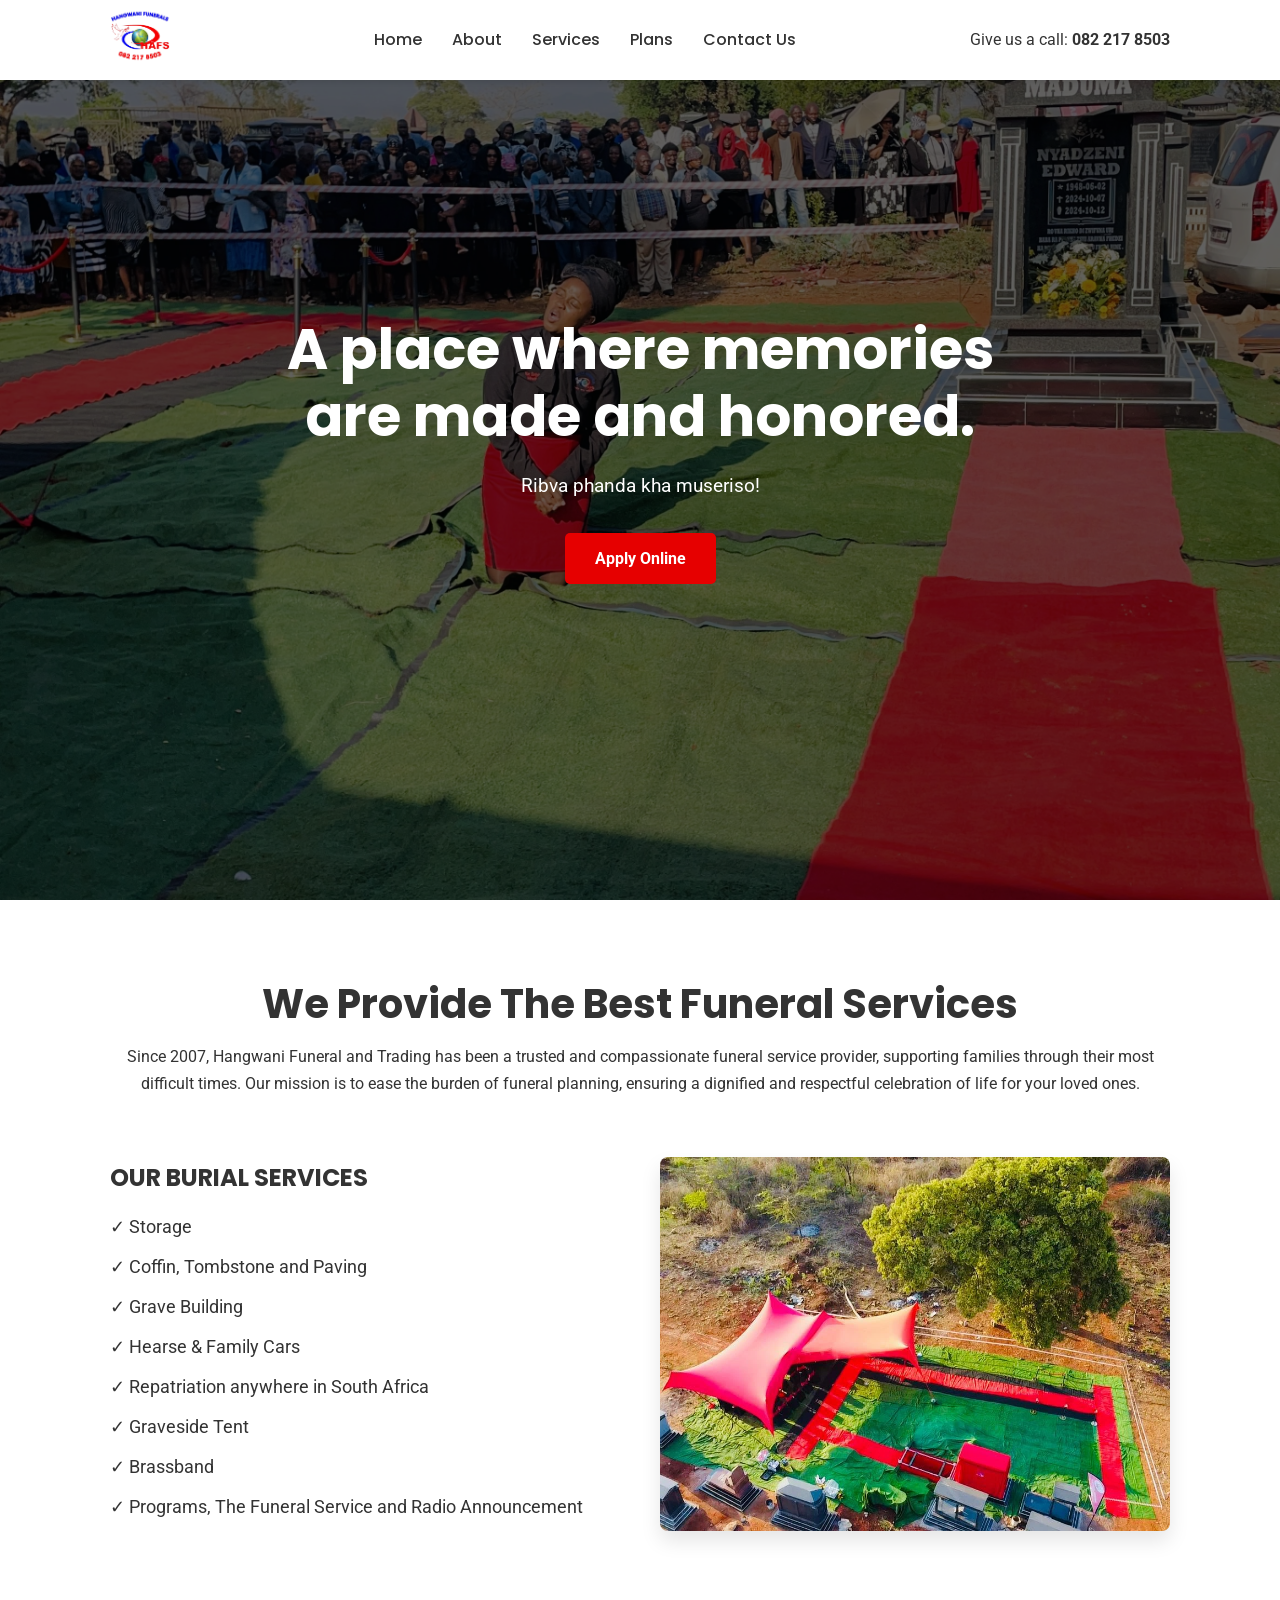
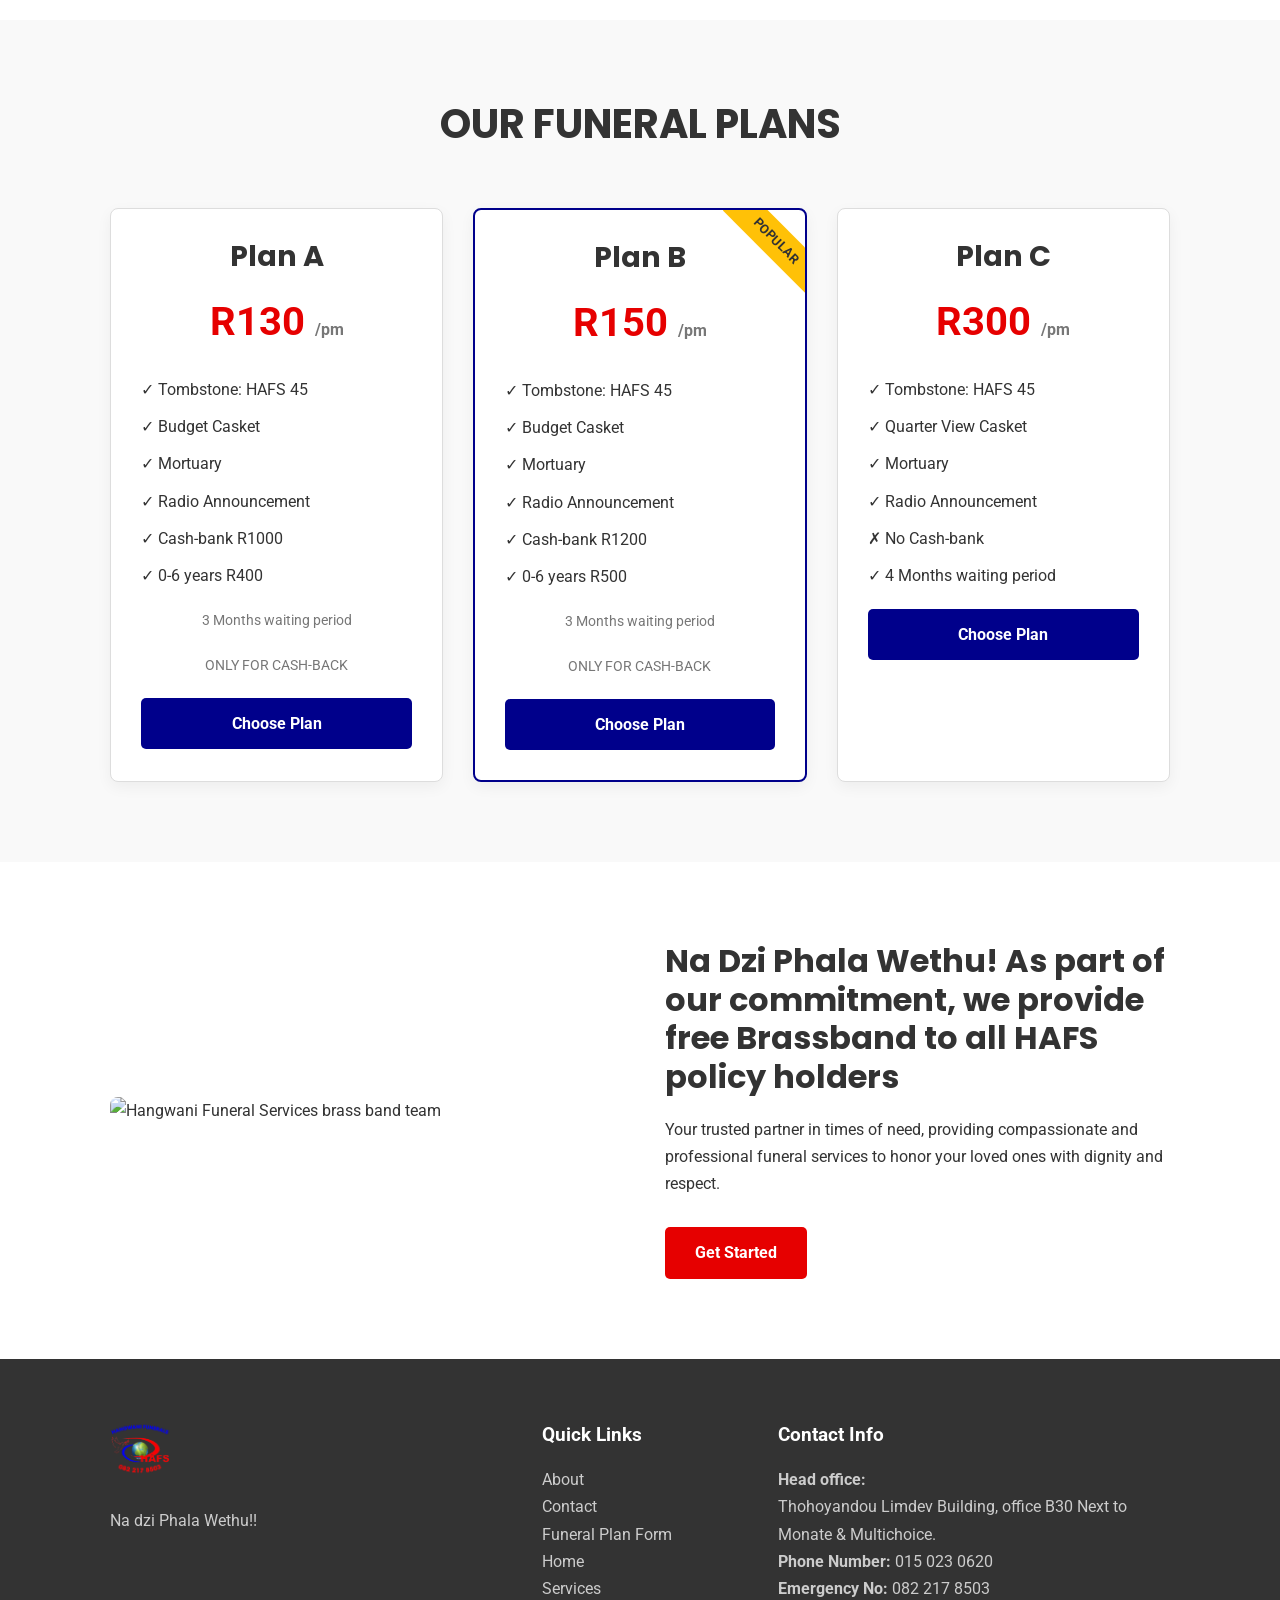
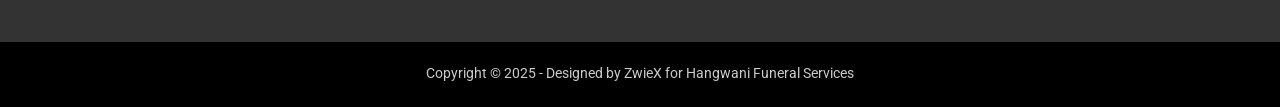
==== index.html @ 702207dd "first commit" ====
<!DOCTYPE html>
<html lang="en">
  <head>
    <meta charset="UTF-8" />
    <meta name="viewport" content="width=device-width, initial-scale=1.0" />
    <title>
      Hangwani Funeral And Trading - A place where memories are made and honored
    </title>
    <link rel="stylesheet" href="styles.css" />
    <!-- Google Fonts for better typography -->
    <link rel="preconnect" href="https://fonts.googleapis.com" />
    <link rel="preconnect" href="https://fonts.gstatic.com" crossorigin />
    <link
      href="https://fonts.googleapis.com/css2?family=Poppins:wght@400;500;700&family=Roboto:wght@400;700&display=swap"
      rel="stylesheet"
    />
  </head>
  <body>
    <!-- =========== Header =========== -->
    <header>
      <div class="container">
        <a href="#" class="logo">
          <img src="images/hangwanifuneral.webp" alt="Hangwani Funerals Logo" />
        </a>
        <nav class="main-nav">
          <ul>
            <li><a href="#home">Home</a></li>
            <li><a href="#about">About</a></li>
            <li><a href="#services">Services</a></li>
            <li><a href="#plans">Plans</a></li>
            <li><a href="contact.html">Contact Us</a></li>
          </ul>
        </nav>
        <div class="header-contact">
          <span>Give us a call: <strong>082 217 8503</strong></span>
        </div>
        <button class="hamburger" id="hamburger-menu">
          <span></span>
          <span></span>
          <span></span>
        </button>
      </div>
    </header>

    <main>
      <!-- =========== Hero Section =========== -->
      <section class="hero" id="home">
        <div class="hero-overlay"></div>
        <div class="hero-content">
          <h1>A place where memories are made and honored.</h1>
          <p>Ribva phanda kha museriso!</p>
          <a href="apply.html" class="btn btn-primary">Apply Online</a>
        </div>
      </section>

      <!-- =========== Services Section =========== -->
      <section class="services" id="services">
        <div class="container">
          <div class="section-title">
            <h2>We Provide The Best Funeral Services</h2>
            <p>
              Since 2007, Hangwani Funeral and Trading has been a trusted and
              compassionate funeral service provider, supporting families
              through their most difficult times. Our mission is to ease the
              burden of funeral planning, ensuring a dignified and respectful
              celebration of life for your loved ones.
            </p>
          </div>
          <div class="services-content">
            <div class="services-list">
              <h3>OUR BURIAL SERVICES</h3>
              <ul>
                <li>✓ Storage</li>
                <li>✓ Coffin, Tombstone and Paving</li>
                <li>✓ Grave Building</li>
                <li>✓ Hearse & Family Cars</li>
                <li>✓ Repatriation anywhere in South Africa</li>
                <li>✓ Graveside Tent</li>
                <li>✓ Brassband</li>
                <li>✓ Programs, The Funeral Service and Radio Announcement</li>
              </ul>
            </div>
            <div class="services-image">
              <img
                src="images/WhatsApp Image 2024-10-18 at 20.25.30_d6463562.webp"
                alt="Funeral service setup with red tent"
              />
            </div>
          </div>
        </div>
      </section>

      <!-- =========== Funeral Plans Section =========== -->
      <section class="plans" id="plans">
        <div class="container">
          <div class="section-title">
            <h2>OUR FUNERAL PLANS</h2>
          </div>
          <div class="plans-grid">
            <!-- Plan A -->
            <div class="plan-card">
              <h3>Plan A</h3>
              <p class="price">R130 <span>/pm</span></p>
              <ul class="benefits">
                <li>✓ Tombstone: HAFS 45</li>
                <li>✓ Budget Casket</li>
                <li>✓ Mortuary</li>
                <li>✓ Radio Announcement</li>
                <li>✓ Cash-bank R1000</li>
                <li>✓ 0-6 years R400</li>
              </ul>
              <div class="waiting-period">3 Months waiting period</div>
              <div class="cash-back-note">ONLY FOR CASH-BACK</div>
              <a href="#" class="btn btn-secondary">Choose Plan</a>
            </div>
            <!-- Plan B - Popular -->
            <div class="plan-card popular">
              <span class="popular-badge">POPULAR</span>
              <h3>Plan B</h3>
              <p class="price">R150 <span>/pm</span></p>
              <ul class="benefits">
                <li>✓ Tombstone: HAFS 45</li>
                <li>✓ Budget Casket</li>
                <li>✓ Mortuary</li>
                <li>✓ Radio Announcement</li>
                <li>✓ Cash-bank R1200</li>
                <li>✓ 0-6 years R500</li>
              </ul>
              <div class="waiting-period">3 Months waiting period</div>
              <div class="cash-back-note">ONLY FOR CASH-BACK</div>
              <a href="#" class="btn btn-secondary">Choose Plan</a>
            </div>
            <!-- Plan C -->
            <div class="plan-card">
              <h3>Plan C</h3>
              <p class="price">R300 <span>/pm</span></p>
              <ul class="benefits">
                <li>✓ Tombstone: HAFS 45</li>
                <li>✓ Quarter View Casket</li>
                <li>✓ Mortuary</li>
                <li>✓ Radio Announcement</li>
                <li>✗ No Cash-bank</li>
                <li>✓ 4 Months waiting period</li>
              </ul>
              <a href="#" class="btn btn-secondary">Choose Plan</a>
            </div>
          </div>
        </div>
      </section>

      <!-- =========== Commitment Section =========== -->
      <section class="commitment" id="about">
        <div class="container commitment-content">
          <div class="commitment-image">
            <img
              src="images/BUT_9714.webp"
              alt="Hangwani Funeral Services brass band team"
            />
          </div>
          <div class="commitment-text">
            <h2>
              Na Dzi Phala Wethu! As part of our commitment, we provide free
              Brassband to all HAFS policy holders
            </h2>
            <p>
              Your trusted partner in times of need, providing compassionate and
              professional funeral services to honor your loved ones with
              dignity and respect.
            </p>
            <a href="apply.html" class="btn btn-primary">Get Started</a>
          </div>
        </div>
      </section>
    </main>

    <!-- =========== Footer =========== -->
    <footer>
      <div class="container footer-grid">
        <div class="footer-about">
          <img
            src="images/hangwanifuneral.webp"
            alt="Hangwani Funerals Logo"
            class="footer-logo"
          />
          <p>Na dzi Phala Wethu!!</p>
        </div>
        <div class="footer-links">
          <h4>Quick Links</h4>
          <ul>
            <li><a href="#about">About</a></li>
            <li><a href="contact.html">Contact</a></li>
            <li><a href="#plans">Funeral Plan Form</a></li>
            <li><a href="#home">Home</a></li>
            <li><a href="#services">Services</a></li>
          </ul>
        </div>
        <div class="footer-contact">
          <h4>Contact Info</h4>
          <p>
            <strong>Head office:</strong><br />
            Thohoyandou Limdev Building, office B30 Next to Monate &
            Multichoice.
          </p>
          <p><strong>Phone Number:</strong> 015 023 0620</p>
          <p><strong>Emergency No:</strong> 082 217 8503</p>
        </div>
      </div>
      <div class="copyright">
        <p>
          Copyright © 2025 - Designed by ZwieX for Hangwani Funeral Services
        </p>
      </div>
    </footer>

    <script src="script.js"></script>
  </body>
</html>
---- styles.css ----
/* =========== General Styles & Variables =========== */
:root {
    --primary-color: #E60000; /* Bright Red */
    --secondary-color: #00008B; /* Dark Blue for buttons */
    --dark-color: #333;
    --light-color: #ffffff;
    --bg-light-gray: #f9f9f9;
    --text-font: 'Roboto', sans-serif;
    --heading-font: 'Poppins', sans-serif;
}

* {
    margin: 0;
    padding: 0;
    box-sizing: border-box;
}

body {
    font-family: var(--text-font);
    line-height: 1.7;
    color: var(--dark-color);
}

.container {
    max-width: 1100px;
    margin: 0 auto;
    padding: 0 20px;
}

h1, h2, h3 {
    font-family: var(--heading-font);
    font-weight: 700;
    line-height: 1.2;
}

.section-title {
    text-align: center;
    margin-bottom: 60px;
}

.section-title h2 {
    font-size: 2.5rem;
    margin-bottom: 15px;
}

.btn {
    display: inline-block;
    text-decoration: none;
    padding: 12px 30px;
    border-radius: 5px;
    font-weight: 700;
    transition: transform 0.3s ease, background-color 0.3s ease;
    text-align: center;
}

.btn-primary {
    background-color: var(--primary-color);
    color: var(--light-color);
}

.btn-primary:hover {
    background-color: #c00000;
    transform: translateY(-3px);
}

.btn-secondary {
    background-color: var(--secondary-color);
    color: var(--light-color);
    width: 100%;
}

.btn-secondary:hover {
    background-color: #00005a;
    transform: translateY(-3px);
}


/* =========== Header =========== */
header {
    background-color: var(--light-color);
    box-shadow: 0 2px 5px rgba(0, 0, 0, 0.1);
    position: fixed;
    width: 100%;
    top: 0;
    z-index: 1000;
}

header .container {
    display: flex;
    justify-content: space-between;
    align-items: center;
    height: 80px;
}

.logo img { height: 60px; }
.main-nav ul { list-style: none; display: flex; }
.main-nav ul li { margin-left: 30px; }
.main-nav ul li a { text-decoration: none; color: var(--dark-color); font-weight: 500; font-family: var(--heading-font); transition: color 0.3s ease; }
.main-nav ul li a:hover, .main-nav ul li a.active { color: var(--primary-color); }
.header-contact { font-size: 1rem; }
.hamburger { display: none; background: none; border: none; cursor: pointer; z-index: 1001; }
.hamburger span { display: block; width: 25px; height: 3px; background-color: var(--dark-color); margin: 5px 0; transition: 0.4s; }


/* =========== Hero Section =========== */
.hero {
    position: relative;
    height: 100vh;
    background: url('images/IMG_9068[2].webp') no-repeat center center/cover;
    display: flex;
    justify-content: center;
    align-items: center;
    text-align: center;
    color: var(--light-color);
    padding: 0 20px;
}

.hero-overlay {
    position: absolute;
    top: 0;
    left: 0;
    width: 100%;
    height: 100%;
    background-color: rgba(0, 0, 0, 0.6);
}

.hero-content { position: relative; z-index: 1; max-width: 800px; }
.hero h1 { font-size: 3.5rem; margin-bottom: 20px; }
.hero p { font-size: 1.2rem; margin-bottom: 30px; }


/* =========== Services Section =========== */
.services { padding: 80px 0; }
.services-content { display: grid; grid-template-columns: 1fr 1fr; gap: 40px; align-items: center; }
.services-list h3 { font-size: 1.5rem; margin-bottom: 20px; }
.services-list ul { list-style: none; }
.services-list ul li { margin-bottom: 10px; font-size: 1.1rem; }
.services-image img { width: 100%; border-radius: 8px; box-shadow: 0 10px 20px rgba(0,0,0,0.1); }


/* =========== Plans Section =========== */
.plans { padding: 80px 0; background-color: var(--bg-light-gray); }
.plans-grid { display: grid; grid-template-columns: repeat(3, 1fr); gap: 30px; }
.plan-card {
    background: var(--light-color);
    border: 1px solid #ddd;
    border-radius: 8px;
    padding: 30px;
    text-align: center;
    box-shadow: 0 5px 15px rgba(0,0,0,0.05);
    transition: transform 0.3s ease, box-shadow 0.3s ease;
    position: relative;
    overflow: hidden;
}

.plan-card:hover {
    transform: translateY(-10px);
    box-shadow: 0 15px 30px rgba(0,0,0,0.1);
}

.plan-card.popular { border: 2px solid var(--secondary-color); }
.popular-badge {
    position: absolute;
    top: 15px;
    right: -30px;
    background: #ffc107;
    color: var(--dark-color);
    padding: 5px 30px;
    font-size: 0.8rem;
    font-weight: 700;
    transform: rotate(45deg);
}

.plan-card h3 { font-size: 1.8rem; margin-bottom: 15px; }
.plan-card .price { font-size: 2.5rem; font-weight: 700; color: var(--primary-color); margin-bottom: 20px; }
.plan-card .price span { font-size: 1rem; color: #777; }
.plan-card .benefits { list-style: none; margin-bottom: 20px; text-align: left; }
.plan-card .benefits li { margin-bottom: 10px; }
.plan-card .waiting-period, .plan-card .cash-back-note { font-size: 0.9rem; color: #777; margin-bottom: 20px; }


/* =========== Commitment Section =========== */
.commitment { padding: 80px 0; }
.commitment-content { display: grid; grid-template-columns: 1fr 1fr; gap: 50px; align-items: center; }
.commitment-image img { width: 100%; border-radius: 8px; }
.commitment-text h2 { font-size: 2rem; margin-bottom: 20px; color: var(--dark-color); }
.commitment-text p { margin-bottom: 30px; }


/* =========== Footer =========== */
footer { background: var(--dark-color); color: #ccc; padding-top: 60px; }
.footer-grid { display: grid; grid-template-columns: 2fr 1fr 2fr; gap: 40px; padding-bottom: 40px; }
.footer-logo { height: 60px; margin-bottom: 20px; }
.footer-links h4, .footer-contact h4 { color: var(--light-color); margin-bottom: 15px; font-size: 1.2rem; }
.footer-links ul { list-style: none; }
.footer-links ul li a { color: #ccc; text-decoration: none; transition: color 0.3s ease; }
.footer-links ul li a:hover { color: var(--primary-color); }
.copyright { background: #000; text-align: center; padding: 20px 0; font-size: 0.9rem; }


/* =========== Responsive Design =========== */
@media (max-width: 992px) {
    .services-content, .commitment-content { grid-template-columns: 1fr; }
    .services-image { margin-top: 30px; }
    .commitment-image { order: -1; margin-bottom: 30px; }
    .plans-grid { grid-template-columns: repeat(2, 1fr); }
    .footer-grid { grid-template-columns: 1fr 1fr; }
}

@media (max-width: 768px) {
    .section-title h2 { font-size: 2rem; }
    .hero h1 { font-size: 2.5rem; }
    .main-nav, .header-contact { display: none; }
    .hamburger { display: block; }
    .main-nav.mobile-active {
        display: block; position: absolute; top: 80px; left: 0;
        background-color: var(--light-color); width: 100%;
        box-shadow: 0 2px 5px rgba(0, 0, 0, 0.1);
    }
    .main-nav.mobile-active ul { flex-direction: column; width: 100%; text-align: center; }
    .main-nav.mobile-active ul li { margin: 0; padding: 20px 0; border-top: 1px solid #eee; }
    .plans-grid { grid-template-columns: 1fr; }
    .footer-grid { grid-template-columns: 1fr; text-align: center; }
}
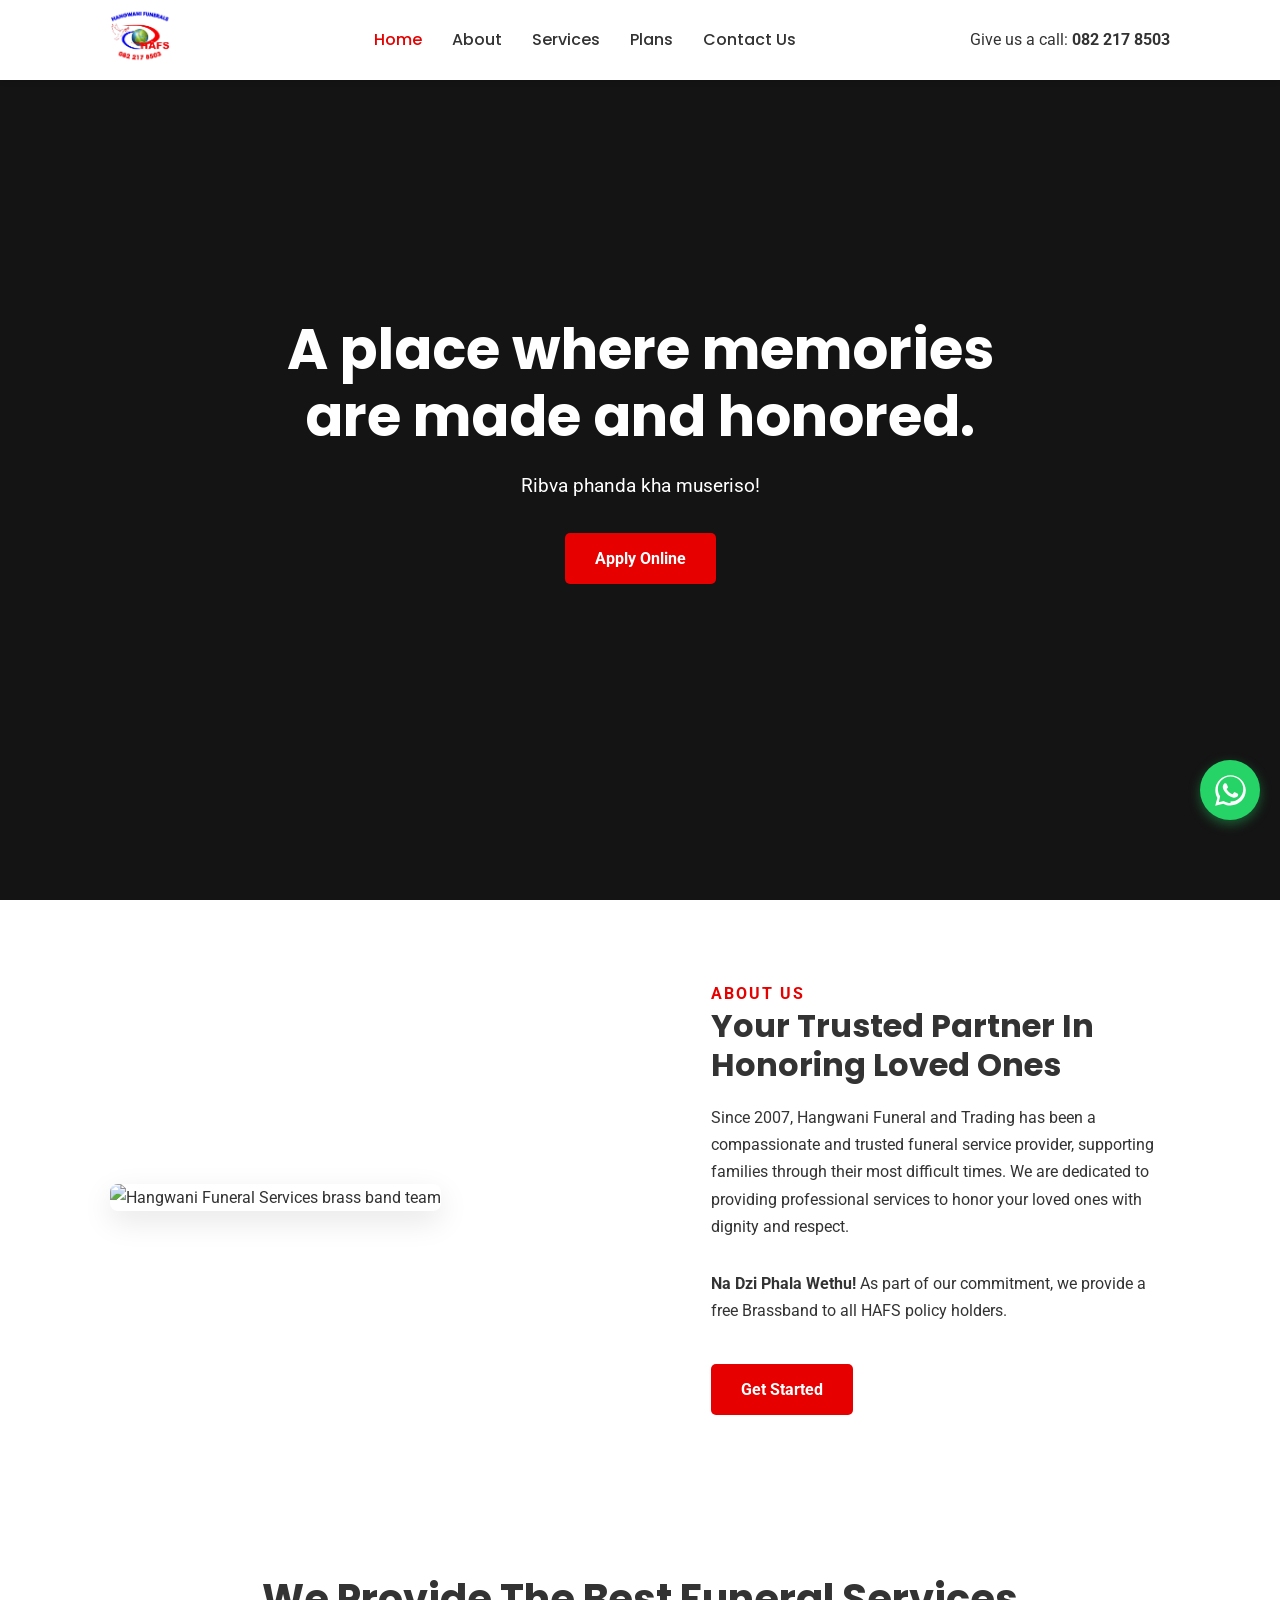
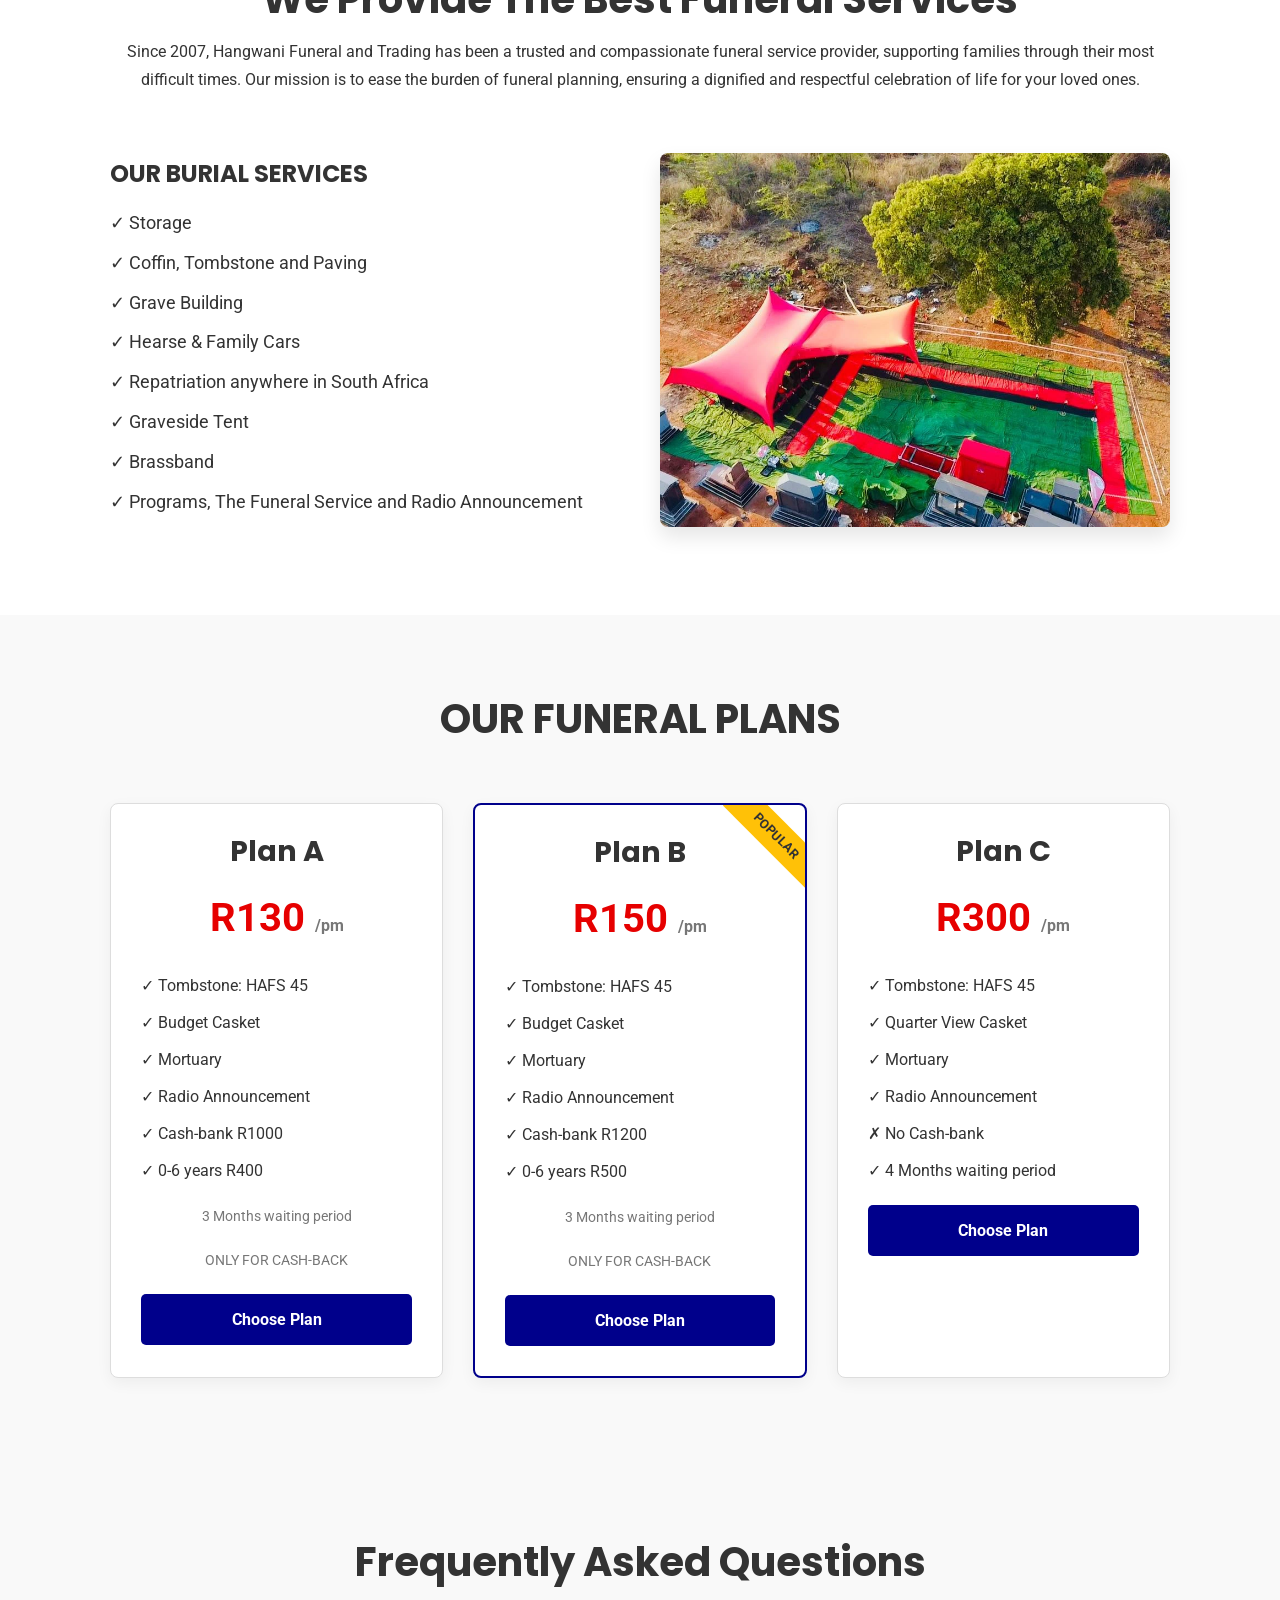
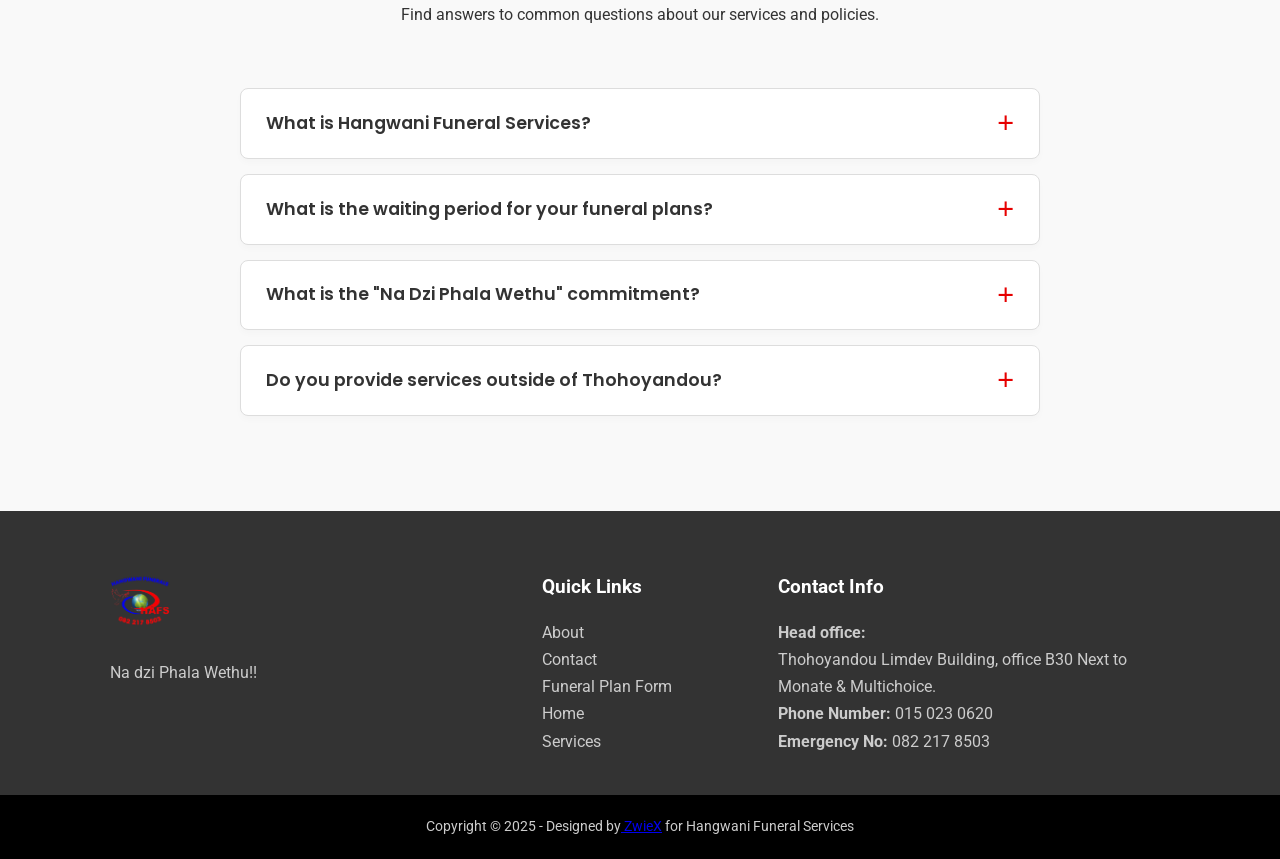
==== commit 18a32a86: "Changes to be committed: 	modified:   apply.html 	modified:   contact.html 	deleted:    images/sindi" ====
--- a/index.html
+++ b/index.html
@@ -14,8 +14,11 @@
       href="https://fonts.googleapis.com/css2?family=Poppins:wght@400;500;700&family=Roboto:wght@400;700&display=swap"
       rel="stylesheet"
     />
+    <link rel="icon" href="images/hangwanifuneral.webp" />
+    <meta name="theme-color" content="#E60000" />
   </head>
   <body>
+    <a class="skip-link" href="#main-content">Skip to content</a>
     <!-- =========== Header =========== -->
     <header>
       <div class="container">
@@ -34,7 +37,7 @@
         <div class="header-contact">
           <span>Give us a call: <strong>082 217 8503</strong></span>
         </div>
-        <button class="hamburger" id="hamburger-menu">
+        <button class="hamburger" id="hamburger-menu" aria-label="Toggle navigation">
           <span></span>
           <span></span>
           <span></span>
@@ -42,9 +45,13 @@
       </div>
     </header>
 
-    <main>
+    <main id="main-content">
       <!-- =========== Hero Section =========== -->
       <section class="hero" id="home">
+        <div class="hero-slide" style="background-image: url('images/IMG_9068[2].webp'); animation-delay: 0s;"></div>
+        <div class="hero-slide" style="background-image: url('images/BUT_9664.webp'); animation-delay: 5s;"></div>
+        <div class="hero-slide" style="background-image: url('images/BUT_9682.webp'); animation-delay: 10s;"></div>
+        <div class="hero-slide" style="background-image: url('images/BUT_9719.webp'); animation-delay: 15s;"></div>
         <div class="hero-overlay"></div>
         <div class="hero-content">
           <h1>A place where memories are made and honored.</h1>
@@ -52,6 +59,36 @@
           <a href="apply.html" class="btn btn-primary">Apply Online</a>
         </div>
       </section>
+
+      
+      <!-- =========== About Us Section =========== -->
+      <section class="commitment" id="about">
+        <div class="container commitment-content">
+          <div class="commitment-image">
+            <img
+              src="images/BUT_9714.webp"
+              alt="Hangwani Funeral Services brass band team"
+            />
+          </div>
+          <div class="commitment-text">
+            <h4 style="color: var(--primary-color); letter-spacing: 2px; text-transform: uppercase;">About Us</h4>
+            <h2>
+              Your Trusted Partner In Honoring Loved Ones
+            </h2>
+            <p>
+              Since 2007, Hangwani Funeral and Trading has been a compassionate and 
+              trusted funeral service provider, supporting families through their most difficult times. 
+              We are dedicated to providing professional services to honor your loved ones with dignity and respect.
+            </p>
+            <p>
+              <strong>Na Dzi Phala Wethu!</strong> As part of our commitment, we provide a free 
+              Brassband to all HAFS policy holders.
+            </p>
+            <a href="apply.html" class="btn btn-primary" style="margin-top: 10px;">Get Started</a>
+          </div>
+        </div>
+      </section>
+    </main>
 
       <!-- =========== Services Section =========== -->
       <section class="services" id="services">
@@ -111,7 +148,7 @@
               </ul>
               <div class="waiting-period">3 Months waiting period</div>
               <div class="cash-back-note">ONLY FOR CASH-BACK</div>
-              <a href="#" class="btn btn-secondary">Choose Plan</a>
+              <a href="#" class="btn btn-secondary choose-plan-btn" data-plan="Plan A: R130/month">Choose Plan</a>
             </div>
             <!-- Plan B - Popular -->
             <div class="plan-card popular">
@@ -128,7 +165,7 @@
               </ul>
               <div class="waiting-period">3 Months waiting period</div>
               <div class="cash-back-note">ONLY FOR CASH-BACK</div>
-              <a href="#" class="btn btn-secondary">Choose Plan</a>
+              <a href="#" class="btn btn-secondary choose-plan-btn" data-plan="Plan B: R150/month">Choose Plan</a>
             </div>
             <!-- Plan C -->
             <div class="plan-card">
@@ -142,36 +179,62 @@
                 <li>✗ No Cash-bank</li>
                 <li>✓ 4 Months waiting period</li>
               </ul>
-              <a href="#" class="btn btn-secondary">Choose Plan</a>
+              <a href="#" class="btn btn-secondary choose-plan-btn" data-plan="Plan C: R300/month">Choose Plan</a>
             </div>
           </div>
         </div>
       </section>
 
-      <!-- =========== Commitment Section =========== -->
-      <section class="commitment" id="about">
-        <div class="container commitment-content">
-          <div class="commitment-image">
-            <img
-              src="images/BUT_9714.webp"
-              alt="Hangwani Funeral Services brass band team"
-            />
-          </div>
-          <div class="commitment-text">
-            <h2>
-              Na Dzi Phala Wethu! As part of our commitment, we provide free
-              Brassband to all HAFS policy holders
-            </h2>
-            <p>
-              Your trusted partner in times of need, providing compassionate and
-              professional funeral services to honor your loved ones with
-              dignity and respect.
-            </p>
-            <a href="apply.html" class="btn btn-primary">Get Started</a>
-          </div>
-        </div>
-      </section>
-    </main>
+    <!-- =========== FAQ Section =========== -->
+    <section class="faq" id="faq">
+      <div class="container">
+        <div class="section-title">
+          <h2>Frequently Asked Questions</h2>
+          <p>Find answers to common questions about our services and policies.</p>
+        </div>
+        <div class="faq-content">
+          <div class="faq-item">
+            <button class="faq-question" aria-expanded="false">
+              <h3>What is Hangwani Funeral Services?</h3>
+              <span class="faq-toggle">+</span>
+            </button>
+            <div class="faq-answer">
+              <p>Hangwani Funeral Services is a compassionate funeral service provider that has been offering professional funeral planning, burial services, and related support to families in need since 2007.</p>
+            </div>
+          </div>
+          
+          <div class="faq-item">
+            <button class="faq-question" aria-expanded="false">
+              <h3>What is the waiting period for your funeral plans?</h3>
+              <span class="faq-toggle">+</span>
+            </button>
+            <div class="faq-answer">
+              <p>The waiting period depends on the specific plan you choose. For our Plan A and Plan B, there is a 3-month waiting period. For Plan C, the waiting period is 4 months.</p>
+            </div>
+          </div>
+          
+          <div class="faq-item">
+            <button class="faq-question" aria-expanded="false">
+              <h3>What is the "Na Dzi Phala Wethu" commitment?</h3>
+              <span class="faq-toggle">+</span>
+            </button>
+            <div class="faq-answer">
+              <p>As part of our commitment to beautifully honoring your loved ones, we provide a free Brassband to all Hangwani Funeral Services policy holders during the service.</p>
+            </div>
+          </div>
+          
+          <div class="faq-item">
+            <button class="faq-question" aria-expanded="false">
+              <h3>Do you provide services outside of Thohoyandou?</h3>
+              <span class="faq-toggle">+</span>
+            </button>
+            <div class="faq-answer">
+              <p>Yes, we offer repatriation services to anywhere in South Africa to ensure your loved ones can be brought home to rest with dignity, regardless of where they passed away.</p>
+            </div>
+          </div>
+        </div>
+      </div>
+    </section>
 
     <!-- =========== Footer =========== -->
     <footer>
@@ -207,11 +270,39 @@
       </div>
       <div class="copyright">
         <p>
-          Copyright © 2025 - Designed by ZwieX for Hangwani Funeral Services
+          Copyright © 2025 - Designed by<a href="https://zwiex.co.za"> ZwieX</a> for Hangwani Funeral Services
         </p>
       </div>
     </footer>
 
+    <!-- Floating WhatsApp Button -->
+    <a href="https://wa.me/27711543646?text=Hello%2C%20I%20would%20like%20to%20know%20more%20about%20Hangwani%20Funeral%20Services" 
+       class="whatsapp-float" 
+       target="_blank" 
+       rel="noopener noreferrer"
+       aria-label="Contact us on WhatsApp">
+      <svg xmlns="http://www.w3.org/2000/svg" viewBox="0 0 448 512">
+        <path d="M380.9 97.1C339 55.1 283.2 32 223.9 32c-122.4 0-222 99.6-222 222 0 39.1 10.2 77.3 29.6 111L0 480l117.7-30.9c32.4 17.7 68.9 27 106.1 27h.1c122.3 0 224.1-99.6 224.1-222 0-59.3-25.2-115-67.1-157zm-157 341.6c-33.2 0-65.7-8.9-94-25.7l-6.7-4-69.8 18.3L72 339.2l-4.4-7c-18.5-29.4-28.2-63.3-28.2-98.2 0-101.7 82.8-184.5 184.6-184.5 49.3 0 95.6 19.2 130.4 54.1 34.8 34.9 56 81.2 56 130.5 0 101.8-84.1 184.6-186.1 184.6zm101.2-138.2c-5.5-2.8-32.8-16.2-37.9-18-5.1-1.9-8.8-2.8-12.5 2.8-3.7 5.6-14.3 18-17.6 21.8-3.2 3.7-6.5 4.2-12 1.4-32.6-16.3-54-29.1-75.5-66-5.7-9.8 5.7-9.1 16.3-30.3 1.8-3.7.9-6.9-.5-9.7-1.4-2.8-12.5-30.1-17.1-41.2-4.5-10.8-9.1-9.3-12.5-9.5-3.2-.2-6.9-.2-10.6-.2-3.7 0-9.7 1.4-14.8 6.9-5.1 5.6-19.4 19-19.4 46.3 0 27.3 19.9 53.7 22.6 57.4 2.8 3.7 39.1 59.7 94.8 83.8 35.2 15.2 49 16.5 66.6 13.9 10.7-1.6 32.8-13.4 37.4-26.4 4.6-13 4.6-24.1 3.2-26.4-1.3-2.5-5-3.9-10.5-6.6z"/>
+      </svg>
+    </a>
+
     <script src="script.js"></script>
+    <script>
+      // Handle "Choose Plan" button clicks
+      document.querySelectorAll('.choose-plan-btn').forEach(button => {
+        button.addEventListener('click', function(e) {
+          e.preventDefault();
+          const planName = this.getAttribute('data-plan');
+          
+          let whatsappMessage = `*Funeral Plan Inquiry*\n\n`;
+          whatsappMessage += `I am interested in: *${planName}*\n\n`;
+          whatsappMessage += `Please contact me for more information.`;
+          
+          const whatsappNumber = "27711543646";
+          const whatsappUrl = `https://wa.me/${whatsappNumber}?text=${encodeURIComponent(whatsappMessage)}`;
+          window.location.href = whatsappUrl;
+        });
+      });
+    </script>
   </body>
 </html>
--- a/styles.css
+++ b/styles.css
@@ -7,6 +7,8 @@
     --bg-light-gray: #f9f9f9;
     --text-font: 'Roboto', sans-serif;
     --heading-font: 'Poppins', sans-serif;
+    --ring-color: rgba(230, 0, 0, 0.35);
+    --muted-text: #666;
 }
 
 * {
@@ -19,6 +21,8 @@
     font-family: var(--text-font);
     line-height: 1.7;
     color: var(--dark-color);
+    background: #fff;
+    scroll-behavior: smooth;
 }
 
 .container {
@@ -51,6 +55,8 @@
     font-weight: 700;
     transition: transform 0.3s ease, background-color 0.3s ease;
     text-align: center;
+    border: 0;
+    cursor: pointer;
 }
 
 .btn-primary {
@@ -72,6 +78,106 @@
 .btn-secondary:hover {
     background-color: #00005a;
     transform: translateY(-3px);
+}
+
+/* Focus visibility */
+:focus-visible {
+    outline: 2px solid var(--primary-color);
+    outline-offset: 2px;
+}
+
+/* Skip link */
+.skip-link {
+    position: absolute;
+    left: -999px;
+    top: 0;
+    background: var(--dark-color);
+    color: var(--light-color);
+    padding: 8px 12px;
+    border-radius: 4px;
+    z-index: 1001;
+}
+.skip-link:focus {
+    left: 12px;
+}
+
+/* Utilities */
+.mt-header { margin-top: 80px; }
+.grid-two { display: grid; grid-template-columns: 1fr 1fr; gap: 24px; }
+.grid-one { display: grid; grid-template-columns: 1fr; gap: 24px; }
+.card { background: var(--light-color); border: 1px solid #e8e8e8; border-radius: 8px; padding: 24px; box-shadow: 0 4px 10px rgba(0,0,0,0.06); }
+.center { text-align: center; }
+.muted { color: var(--muted-text); }
+
+/* Forms */
+form { width: 100%; }
+.form-group { margin-bottom: 16px; }
+label { display: block; margin-bottom: 8px; font-weight: 600; color: #555; }
+input[type="text"],
+input[type="email"],
+input[type="tel"],
+select,
+textarea {
+    width: 100%;
+    padding: 12px;
+    border: 1px solid #dcdcdc;
+    border-radius: 6px;
+    background: #fff;
+    transition: box-shadow .2s ease, border-color .2s ease;
+}
+textarea { resize: vertical; }
+input:focus,
+select:focus,
+textarea:focus {
+    border-color: var(--primary-color);
+    box-shadow: 0 0 0 4px var(--ring-color);
+}
+.submit-btn { 
+    background: #000; 
+    color: #fff; 
+    padding: 14px 16px; 
+    border-radius: 6px; 
+    width: 100%; 
+    font-weight: 700; 
+    transition: background .2s ease, transform .2s ease; 
+    border: none;
+    cursor: pointer;
+}
+.submit-btn:hover { background: #333; transform: translateY(-2px); }
+.submit-btn:disabled {
+    opacity: 0.6;
+    cursor: not-allowed;
+    transform: none;
+}
+.email-btn {
+    background: var(--primary-color) !important;
+}
+.email-btn:hover {
+    background: #c00000 !important;
+    transform: translateY(-2px);
+}
+.email-btn:disabled {
+    opacity: 0.6;
+    cursor: not-allowed;
+    transform: none;
+}
+.form-buttons {
+    display: flex;
+    gap: 12px;
+    flex-wrap: wrap;
+}
+.form-buttons .submit-btn {
+    flex: 1;
+    min-width: 140px;
+}
+.submission-note {
+    text-align: center;
+    color: var(--muted-text);
+    font-size: 0.9rem;
+    margin-bottom: 12px;
+    padding: 8px;
+    background-color: #f9f9f9;
+    border-radius: 4px;
 }
 
 
@@ -106,13 +212,36 @@
 .hero {
     position: relative;
     height: 100vh;
-    background: url('images/IMG_9068[2].webp') no-repeat center center/cover;
     display: flex;
     justify-content: center;
     align-items: center;
     text-align: center;
     color: var(--light-color);
     padding: 0 20px;
+    overflow: hidden;
+    background-color: var(--dark-color);
+}
+
+.hero-slide {
+    position: absolute;
+    top: 0;
+    left: 0;
+    width: 100%;
+    height: 100%;
+    background-position: center center;
+    background-size: cover;
+    background-repeat: no-repeat;
+    opacity: 0;
+    z-index: 0;
+    animation: heroSlideshow 20s infinite;
+}
+
+@keyframes heroSlideshow {
+    0% { opacity: 0; transform: scale(1.05); }
+    5% { opacity: 1; transform: scale(1); }
+    20% { opacity: 1; transform: scale(1); }
+    25% { opacity: 0; transform: scale(0.95); }
+    100% { opacity: 0; }
 }
 
 .hero-overlay {
@@ -122,9 +251,10 @@
     width: 100%;
     height: 100%;
     background-color: rgba(0, 0, 0, 0.6);
-}
-
-.hero-content { position: relative; z-index: 1; max-width: 800px; }
+    z-index: 1;
+}
+
+.hero-content { position: relative; z-index: 2; max-width: 800px; }
 .hero h1 { font-size: 3.5rem; margin-bottom: 20px; }
 .hero p { font-size: 1.2rem; margin-bottom: 30px; }
 
@@ -181,8 +311,8 @@
 
 /* =========== Commitment Section =========== */
 .commitment { padding: 80px 0; }
-.commitment-content { display: grid; grid-template-columns: 1fr 1fr; gap: 50px; align-items: center; }
-.commitment-image img { width: 100%; border-radius: 8px; }
+.commitment-content { display: grid; grid-template-columns: 1.2fr 1fr; gap: 50px; align-items: center; }
+.commitment-image img { width: 100%; border-radius: 8px; box-shadow: 0 10px 30px rgba(0,0,0,0.1); }
 .commitment-text h2 { font-size: 2rem; margin-bottom: 20px; color: var(--dark-color); }
 .commitment-text p { margin-bottom: 30px; }
 
@@ -197,6 +327,171 @@
 .footer-links ul li a:hover { color: var(--primary-color); }
 .copyright { background: #000; text-align: center; padding: 20px 0; font-size: 0.9rem; }
 
+.back-to-top { 
+    position: fixed; 
+    right: 20px; 
+    bottom: 20px; 
+    width: 44px; 
+    height: 44px; 
+    border-radius: 50%; 
+    background: var(--primary-color); 
+    color: #fff; 
+    display: grid; 
+    place-items: center; 
+    box-shadow: 0 6px 20px rgba(0,0,0,0.15); 
+    opacity: 0; 
+    pointer-events: none; 
+    transform: translateY(10px); 
+    transition: opacity .2s ease, transform .2s ease; 
+}
+.back-to-top.show { opacity: 1; pointer-events: auto; transform: translateY(0); }
+
+/* =========== Floating WhatsApp Button =========== */
+.whatsapp-float {
+    position: fixed;
+    right: 20px;
+    bottom: 80px;
+    width: 60px;
+    height: 60px;
+    background-color: #25D366;
+    border-radius: 50%;
+    display: flex;
+    align-items: center;
+    justify-content: center;
+    box-shadow: 0 4px 12px rgba(37, 211, 102, 0.4);
+    z-index: 999;
+    transition: transform 0.3s ease, box-shadow 0.3s ease;
+    text-decoration: none;
+    animation: pulse 2s infinite;
+}
+
+.whatsapp-float:hover {
+    transform: scale(1.1);
+    box-shadow: 0 6px 20px rgba(37, 211, 102, 0.6);
+}
+
+.whatsapp-float svg {
+    width: 35px;
+    height: 35px;
+    fill: #fff;
+}
+
+@keyframes pulse {
+    0% {
+        box-shadow: 0 4px 12px rgba(37, 211, 102, 0.4);
+    }
+    50% {
+        box-shadow: 0 4px 20px rgba(37, 211, 102, 0.6);
+    }
+    100% {
+        box-shadow: 0 4px 12px rgba(37, 211, 102, 0.4);
+    }
+}
+
+@media (max-width: 768px) {
+    .whatsapp-float {
+        width: 56px;
+        height: 56px;
+        right: 15px;
+        bottom: 70px;
+    }
+    .whatsapp-float svg {
+        width: 32px;
+        height: 32px;
+    }
+}
+
+
+/* =========== FAQ Section =========== */
+.faq { padding: 80px 0; background-color: var(--bg-light-gray); }
+.faq-content { max-width: 800px; margin: 0 auto; }
+.faq-item { 
+    background: var(--light-color); 
+    border: 1px solid #ddd; 
+    border-radius: 8px; 
+    margin-bottom: 15px; 
+    overflow: hidden; 
+    box-shadow: 0 4px 6px rgba(0,0,0,0.02);
+    transition: box-shadow 0.3s ease;
+}
+.faq-item:hover {
+    box-shadow: 0 8px 15px rgba(0,0,0,0.07);
+}
+.faq-question { 
+    width: 100%; 
+    text-align: left; 
+    padding: 20px 25px; 
+    display: flex; 
+    justify-content: space-between; 
+    align-items: center; 
+    background: none; 
+    border: none; 
+    cursor: pointer; 
+    transition: background-color 0.3s ease;
+}
+.faq-question:focus-visible {
+    outline: 2px solid var(--primary-color);
+    outline-offset: -2px;
+}
+.faq-question:hover {
+    background-color: #fafafa;
+}
+.faq-question h3 { 
+    font-size: 1.1rem; 
+    margin: 0; 
+    color: var(--dark-color);
+    font-weight: 600;
+}
+.faq-toggle { 
+    font-size: 1.8rem; 
+    line-height: 1;
+    font-weight: 400; 
+    color: var(--primary-color); 
+    transition: transform 0.3s ease;
+}
+.faq-answer { 
+    max-height: 0; 
+    overflow: hidden; 
+    transition: max-height 0.3s ease-in-out; 
+    background-color: #fff;
+}
+.faq-answer p { 
+    padding: 0 25px 20px; 
+    margin: 0; 
+    color: var(--muted-text); 
+    line-height: 1.6;
+}
+.faq-item.active .faq-question {
+    border-bottom: 1px solid #eee;
+    background-color: #fafafa;
+}
+.faq-item.active .faq-toggle {
+    transform: rotate(180deg);
+}
+
+/* =========== Contact Page Styles =========== */
+.contact-details img {
+    width: 100%;
+    max-width: 300px;
+    height: auto;
+    border-radius: 8px;
+    margin-bottom: 20px;
+}
+
+.contact-details h2 {
+    font-size: 1.8rem;
+    margin-bottom: 20px;
+}
+
+.contact-details p {
+    margin-bottom: 12px;
+    font-size: 1rem;
+}
+
+.form-section h2 {
+    font-size: 1.8rem;
+    margin-bottom: 24px;
+}
 
 /* =========== Responsive Design =========== */
 @media (max-width: 992px) {
@@ -205,6 +500,7 @@
     .commitment-image { order: -1; margin-bottom: 30px; }
     .plans-grid { grid-template-columns: repeat(2, 1fr); }
     .footer-grid { grid-template-columns: 1fr 1fr; }
+    .grid-two { grid-template-columns: 1fr; }
 }
 
 @media (max-width: 768px) {
@@ -221,4 +517,9 @@
     .main-nav.mobile-active ul li { margin: 0; padding: 20px 0; border-top: 1px solid #eee; }
     .plans-grid { grid-template-columns: 1fr; }
     .footer-grid { grid-template-columns: 1fr; text-align: center; }
+    .grid-two { grid-template-columns: 1fr; gap: 20px; }
+    .contact-details img { max-width: 100%; }
+    .contact-details h2, .form-section h2 { font-size: 1.5rem; }
+    .card { padding: 20px; }
+    .mt-header { margin-top: 80px; padding: 20px 0; }
 }
